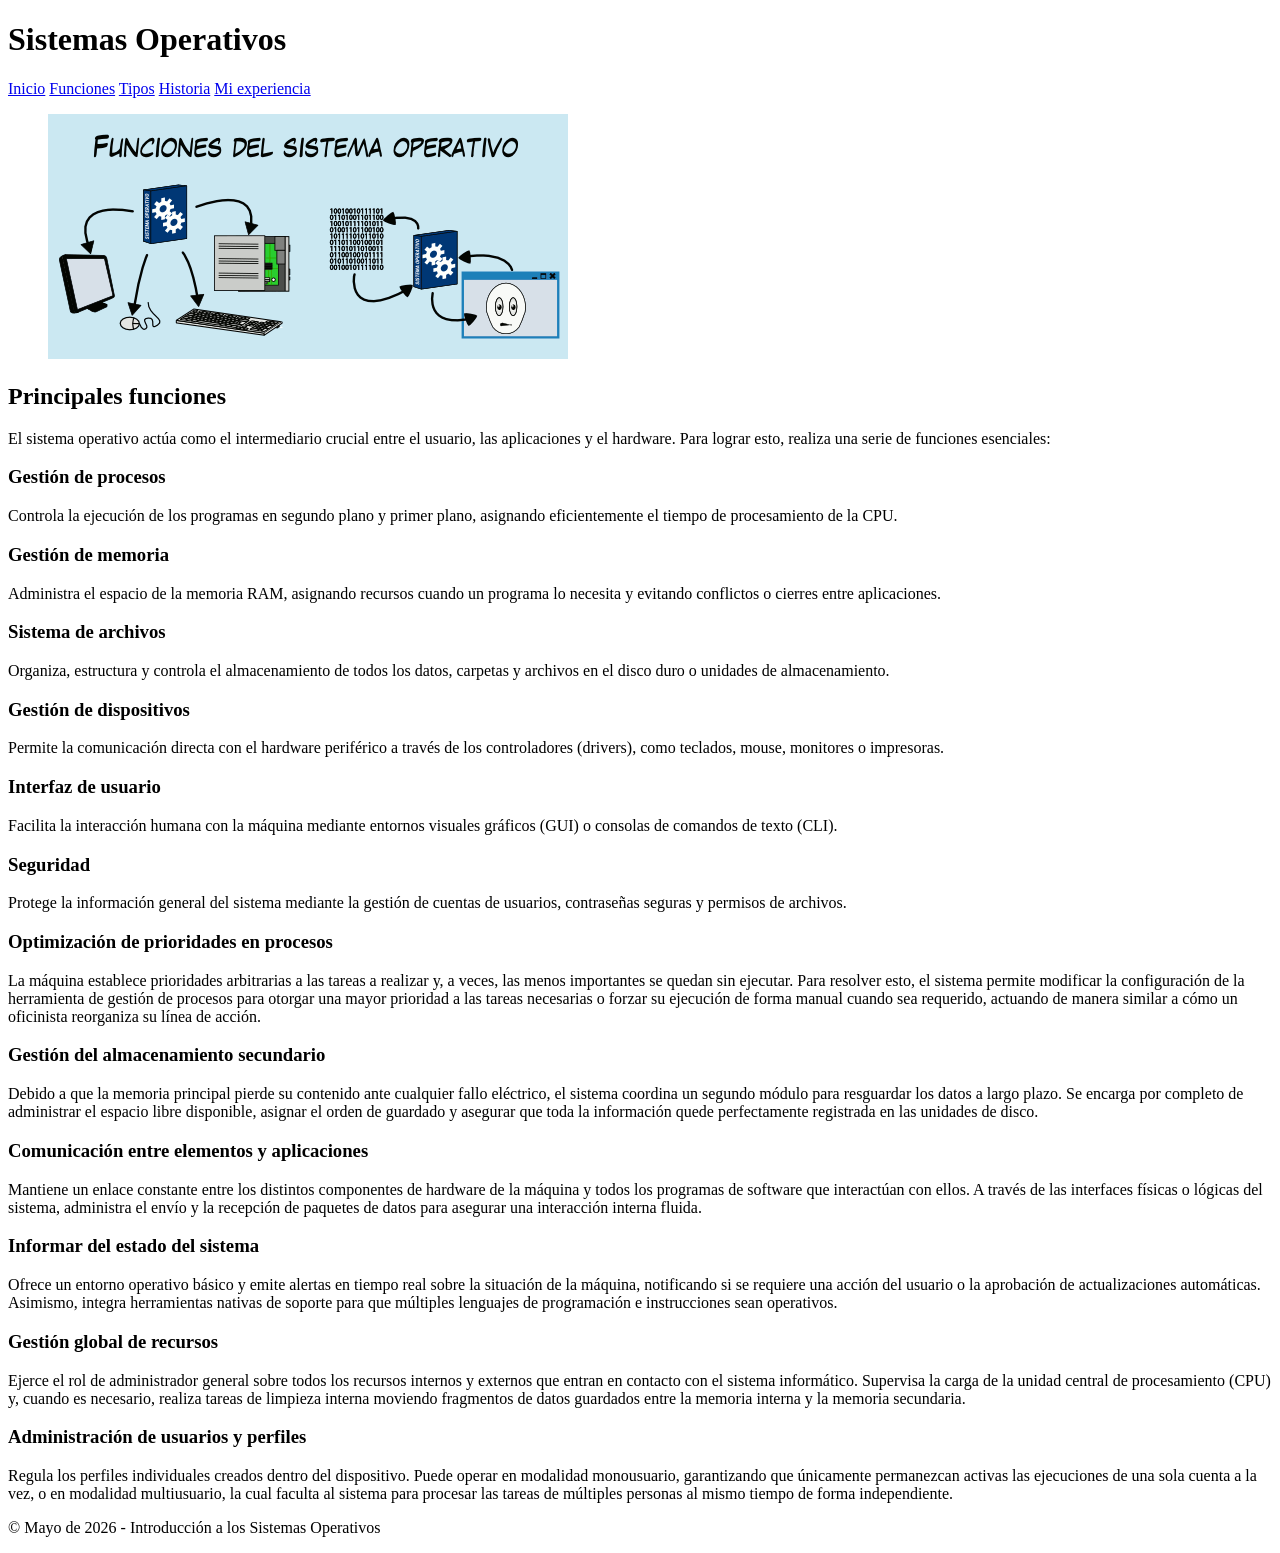
==== funciones.html @ f0c60b6c "Add files via upload" ====
<!DOCTYPE html>
<html lang="es">
<head>
  <meta charset="UTF-8">
  <meta name="viewport" content="width=device-width, initial-scale=1.0">
  <title>Funciones del Sistema Operativo</title>
  <link rel="stylesheet" href="css/estilos.css">
</head>
<body>

  <header>
    <h1>Sistemas Operativos</h1>
    <nav>
      <a href="os.html">Inicio</a>
      <a href="funciones.html">Funciones</a>
      <a href="tipos.html">Tipos</a>
      <a href="Historia.html">Historia</a>
 <a href="xp.html">Mi experiencia</a>
    </nav>
  </header>
</header>

  <figure class="contenedor-imagen">
    <img src="fun.png" class="img-grande" alt="Funciones">
  </figure>

  <main>
    <section>
      <h2>Principales funciones</h2>
      <p class="intro-text">
        El sistema operativo actúa como el intermediario crucial entre el usuario, las aplicaciones y el hardware. Para lograr esto, realiza una serie de funciones esenciales:
      </p>

      <div class="funciones-grid">
        
        <div class="card-funcion">
          <h3>Gestión de procesos</h3>
          <p>Controla la ejecución de los programas en segundo plano y primer plano, asignando eficientemente el tiempo de procesamiento de la CPU.</p>
        </div>

        <div class="card-funcion">
          <h3>Gestión de memoria</h3>
          <p>Administra el espacio de la memoria RAM, asignando recursos cuando un programa lo necesita y evitando conflictos o cierres entre aplicaciones.</p>
        </div>

        <div class="card-funcion">
          <h3>Sistema de archivos</h3>
          <p>Organiza, estructura y controla el almacenamiento de todos los datos, carpetas y archivos en el disco duro o unidades de almacenamiento.</p>
        </div>

        <div class="card-funcion">
          <h3>Gestión de dispositivos</h3>
          <p>Permite la comunicación directa con el hardware periférico a través de los controladores (drivers), como teclados, mouse, monitores o impresoras.</p>
        </div>

        <div class="card-funcion">
          <h3>Interfaz de usuario</h3>
          <p>Facilita la interacción humana con la máquina mediante entornos visuales gráficos (GUI) o consolas de comandos de texto (CLI).</p>
        </div>

        <div class="card-funcion">
          <h3>Seguridad</h3>
          <p>Protege la información general del sistema mediante la gestión de cuentas de usuarios, contraseñas seguras y permisos de archivos.</p>
        </div>

      </div>
<div class="card-funcion">
          <h3>Optimización de prioridades en procesos</h3>
          <p>La máquina establece prioridades arbitrarias a las tareas a realizar y, a veces, las menos importantes se quedan sin ejecutar. Para resolver esto, el sistema permite modificar la configuración de la herramienta de gestión de procesos para otorgar una mayor prioridad a las tareas necesarias o forzar su ejecución de forma manual cuando sea requerido, actuando de manera similar a cómo un oficinista reorganiza su línea de acción.</p>
        </div>

        <div class="card-funcion">
          <h3>Gestión del almacenamiento secundario</h3>
          <p>Debido a que la memoria principal pierde su contenido ante cualquier fallo eléctrico, el sistema coordina un segundo módulo para resguardar los datos a largo plazo. Se encarga por completo de administrar el espacio libre disponible, asignar el orden de guardado y asegurar que toda la información quede perfectamente registrada en las unidades de disco.</p>
        </div>

        <div class="card-funcion">
          <h3>Comunicación entre elementos y aplicaciones</h3>
          <p>Mantiene un enlace constante entre los distintos componentes de hardware de la máquina y todos los programas de software que interactúan con ellos. A través de las interfaces físicas o lógicas del sistema, administra el envío y la recepción de paquetes de datos para asegurar una interacción interna fluida.</p>
        </div>

        <div class="card-funcion">
          <h3>Informar del estado del sistema</h3>
          <p>Ofrece un entorno operativo básico y emite alertas en tiempo real sobre la situación de la máquina, notificando si se requiere una acción del usuario o la aprobación de actualizaciones automáticas. Asimismo, integra herramientas nativas de soporte para que múltiples lenguajes de programación e instrucciones sean operativos.</p>
        </div>

        <div class="card-funcion">
          <h3>Gestión global de recursos</h3>
          <p>Ejerce el rol de administrador general sobre todos los recursos internos y externos que entran en contacto con el sistema informático. Supervisa la carga de la unidad central de procesamiento (CPU) y, cuando es necesario, realiza tareas de limpieza interna moviendo fragmentos de datos guardados entre la memoria interna y la memoria secundaria.</p>
        </div>

        <div class="card-funcion">
          <h3>Administración de usuarios y perfiles</h3>
          <p>Regula los perfiles individuales creados dentro del dispositivo. Puede operar en modalidad monousuario, garantizando que únicamente permanezcan activas las ejecuciones de una sola cuenta a la vez, o en modalidad multiusuario, la cual faculta al sistema para procesar las tareas de múltiples personas al mismo tiempo de forma independiente.</p>
        </div>
    </section>
  </main>

  <footer>
    <p>&copy; Mayo de 2026 - Introducción a los Sistemas Operativos</p>
  </footer>

</body>
</html>
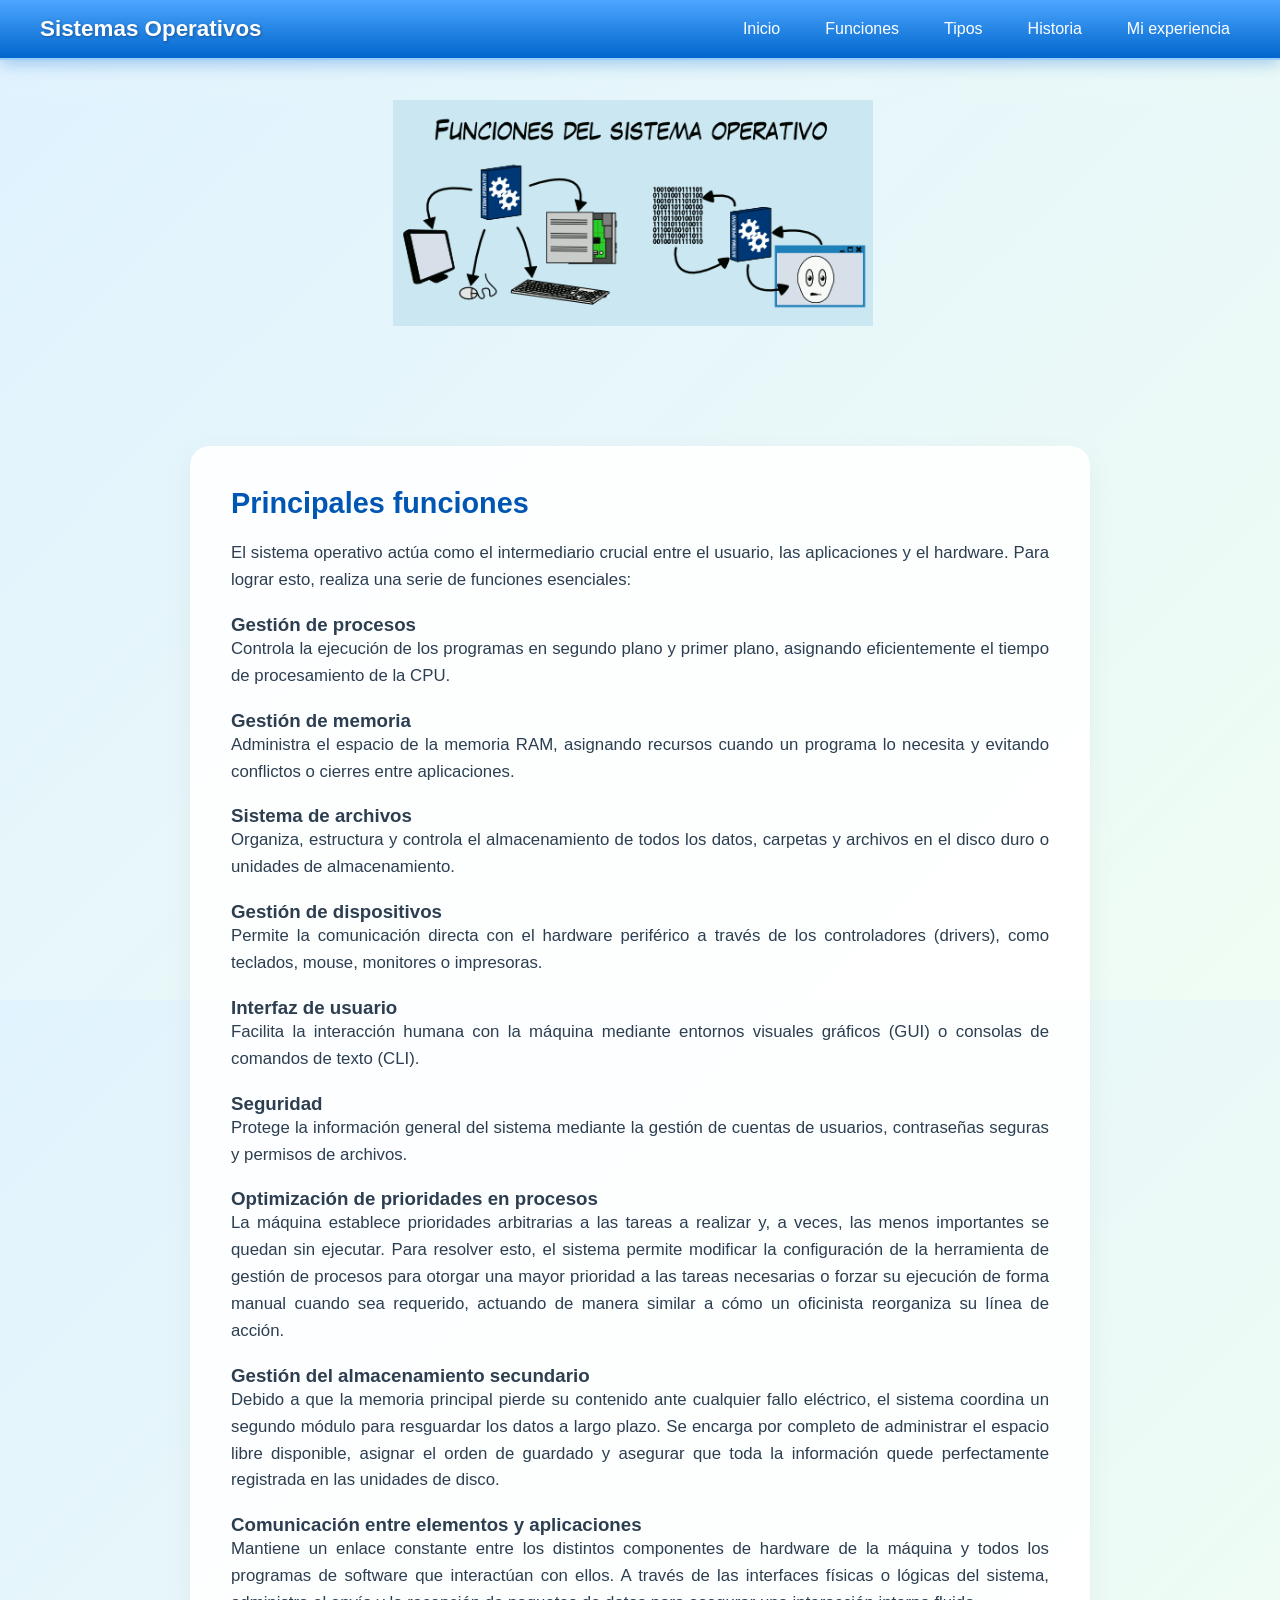
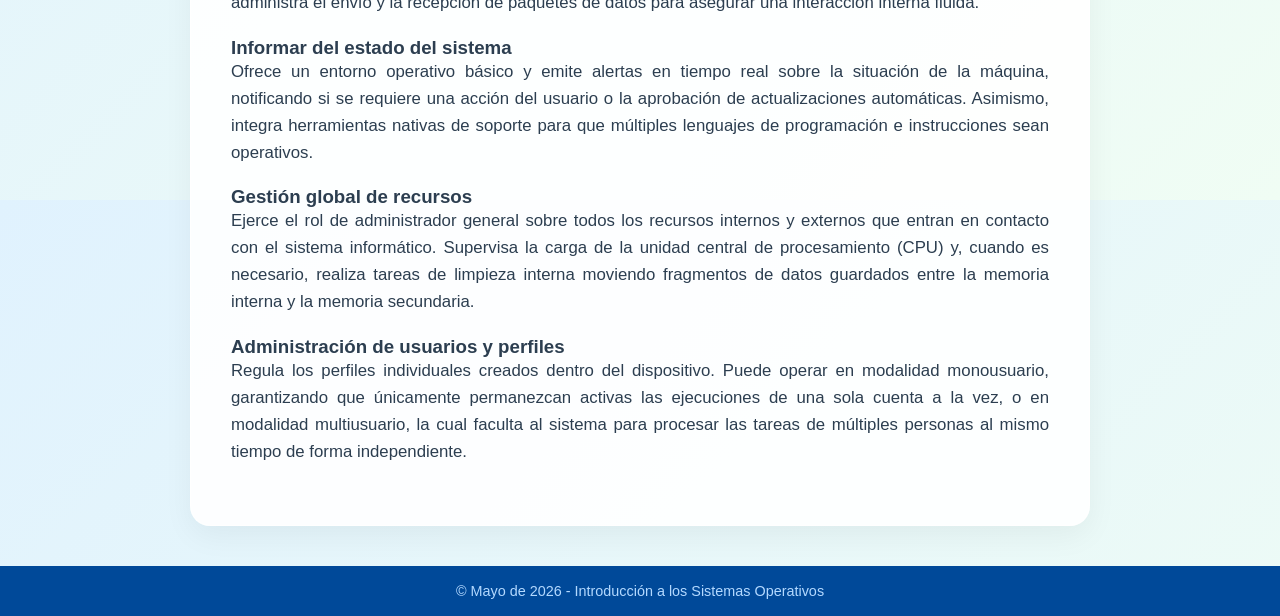
==== commit a9181965: "funciones.html" ====
--- a/funciones.html
+++ b/funciones.html
@@ -11,7 +11,7 @@
   <header>
     <h1>Sistemas Operativos</h1>
     <nav>
-      <a href="os.html">Inicio</a>
+      <a href="index.html">Inicio</a>
       <a href="funciones.html">Funciones</a>
       <a href="tipos.html">Tipos</a>
       <a href="Historia.html">Historia</a>
@@ -101,4 +101,4 @@
   </footer>
 
 </body>
-</html>+</html>
--- a/css/estilos.css
+++ b/css/estilos.css
@@ -0,0 +1,156 @@
+
+* {
+  margin: 0;
+  padding: 0;
+  box-sizing: border-box;
+}
+
+html, body {
+  height: 100%;
+  font-family: 'Segoe UI', Tahoma, Geneva, Verdana, sans-serif; /* Tipografía limpia estilo Windows 7/Vista */
+  background: linear-gradient(135deg, #e0f2fe 0%, #f0fdf4 100%); /* Fondo aurora sutil (azul/verde) */
+  color: #2c3e50;
+}
+
+
+header {
+  display: flex;
+  justify-content: space-between;
+  align-items: center;
+  background: linear-gradient(to bottom, #4da6ff 0%, #0066cc 100%); /* Azul Frutiger vibrante */
+  padding: 15px 40px;
+  color: white;
+  position: fixed;
+  top: 0;
+  left: 0;
+  width: 100%;
+  z-index: 1000;
+  box-shadow: 0 4px 15px rgba(0, 102, 204, 0.3);
+  border-bottom: 2px solid #99ccff;
+}
+
+header h1 {
+  font-size: 1.4rem;
+  font-weight: 600;
+  text-shadow: 1px 1px 3px rgba(0,0,0,0.3);
+}
+
+
+nav {
+  display: flex;
+  gap: 25px; 
+}
+
+nav a {
+  color: white;
+  text-decoration: none;
+  font-weight: 500;
+  font-size: 1rem;
+  padding: 5px 10px;
+  border-radius: 15px; /* Bordes redondeados orgánicos */
+  transition: all 0.3s ease;
+}
+
+nav a:hover {
+  background: rgba(255, 255, 255, 0.2);
+  color: #fff;
+  box-shadow: inset 0 1px 4px rgba(255,255,255,0.4);
+}
+
+
+main {
+  margin-top: 80px; 
+  padding: 40px 20px;
+  display: flex;
+  justify-content: center;
+  min-height: calc(100vh - 130px);
+}
+
+section {
+  width: 100%;
+  max-width: 900px;
+  background: rgba(255, 255, 255, 0.9);
+  padding: 40px;
+  border-radius: 20px; 
+  box-shadow: 0 10px 30px rgba(0, 0, 0, 0.05);
+  border: 1px solid rgba(255, 255, 255, 0.8);
+}
+
+section h2 {
+  color: #0056b3;
+  margin-bottom: 20px;
+  font-size: 1.8rem;
+  text-align: left;
+}
+
+section p {
+  font-size: 1.05rem;
+  line-height: 1.6;
+  margin-bottom: 20px;
+  text-align: justify;
+}
+
+
+.stats-container {
+  background: linear-gradient(135deg, #ffffff 0%, #e6f7ff 100%);
+  border-left: 5px solid #3399ff;
+  padding: 20px;
+  border-radius: 0 15px 15px 0;
+  margin: 30px 0;
+}
+
+.stats-container p {
+  margin-bottom: 10px;
+}
+
+.stats-container p:last-child {
+  margin-bottom: 0;
+}
+
+
+figure {
+  display: flex;
+  justify-content: center;
+  align-items: center;
+  gap: 30px;
+  margin-top: 40px;
+  flex-wrap: wrap;
+}
+
+
+figure img.img-grande {
+  width: 480px; 
+  height: auto;
+  margin-right: 15px; 
+}
+
+
+figure img.class-pequena {
+  width: 150px; 
+  height: auto;
+}
+
+figure img:hover {
+  transform: scale(1.08); 
+}
+
+
+footer {
+  background: #004999;
+  height: 50px;
+  display: flex;
+  align-items: center;
+  justify-content: center;
+  color: #b3d9ff;
+  font-size: 0.9rem;
+}
+/* para que la imagen no se salga  xd */
+.contenedor-imagen {
+  display: flex;
+  justify-content: center;  
+  margin-top: 100px;      
+  margin-bottom: 20px;    
+}
+
+
+
